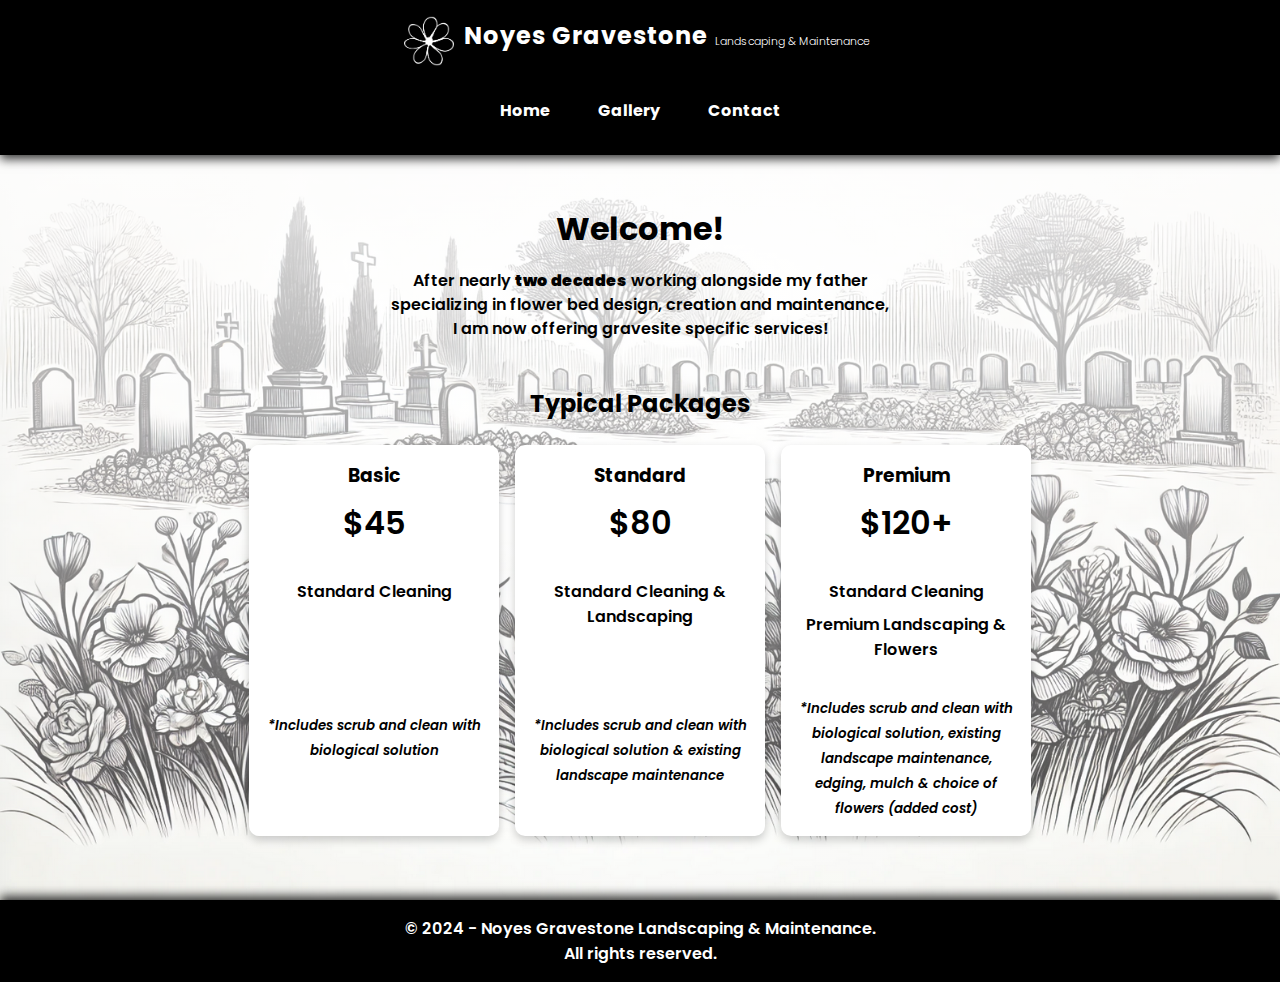
==== index.html @ 06953a1e "init commit" ====
<!DOCTYPE html>
<html lang="en">
<head>
    <meta charset="UTF-8">
    <meta name="viewport" content="width=device-width, initial-scale=1.0">
    <title>Noyes Gravestone Landscaping & Maintenance</title>
    <link rel="stylesheet" href="styles.css">
    <link rel="preconnect" href="https://fonts.googleapis.com">
    <link rel="preconnect" href="https://fonts.gstatic.com" crossorigin>
    <link href="https://fonts.googleapis.com/css2?family=Poppins:ital,wght@0,100;0,200;0,300;0,400;0,500;0,600;0,700;0,800;0,900;1,100;1,200;1,300;1,400;1,500;1,600;1,700;1,800;1,900&display=swap" rel="stylesheet">
</head>
<body>
    <header>
        <div class="logo-container">
            <img src="flower_logo_white.png" alt="Logo" class="logo">
            <h1 class="site-title">Noyes Gravestone</h1>
            <div class = "small-header">
                <small>Landscaping & Maintenance</small>
            </div>
            <br>
        </div>
        
        <nav>
            <div class="menu-icon" onclick="toggleMenu()">☰</div>
            <div id="menu" class="nav-links">
                <a href="index.html">Home</a>
                <a href="gallery.html">Gallery</a>
                <a href="contact.html">Contact</a>
            </div>
        </nav>
    </header>
    <main>
        <section class="hero">
            <h2>Welcome!</h2>
            <small>
                <p>After nearly <b>two decades</b> working alongside my father<br> specializing in flower bed design, creation and maintenance, <br> I am now offering gravesite specific services!</p>
            </small>
            <br>
        </section>
        
        <section class="pricing-cards">
            <h2>Typical Packages</h2>
            <div class="cards-container">
                <div class="card">
                    <h3>Basic</h3>
                    <p class="price">$45</p>
                    <ul>
                        <li>Standard Cleaning</li>
                    </ul>
                    <br>
                    <br>
                    <br>
                    <br>
                    <small><i>*Includes scrub and clean with biological solution</i></small>
                </div>
                <div class="card">
                    <h3>Standard</h3>
                    <p class="price">$80</p>
                    <ul>
                        <li>Standard Cleaning & Landscaping</li>
                    </ul>
                    <br>
                    <br>
                    <br>
                    <small><i>*Includes scrub and clean with biological solution & existing landscape maintenance</i></small>
                </div>
                <div class="card">
                    <h3>Premium</h3>
                    <p class="price">$120+</p>
                    <ul>
                        <li>Standard Cleaning</li>
                        <li>Premium Landscaping & Flowers</li>
                    </ul>
                    <br>
                    <small><i>*Includes scrub and clean with biological solution, existing landscape maintenance, edging, mulch & choice of flowers (added cost)</i></small>
                </div>
            </div>
        </section>
        
    </main>
    <footer>
        <p>&copy; 2024 - Noyes Gravestone Landscaping & Maintenance.<br> All rights reserved.</p>
    </footer>
    <script src="scripts.js"></script>
</body>
</html>
---- styles.css ----
/* General Reset */
* {
    margin: 0;
    padding: 0;
    box-sizing: border-box;
}

body {
    font-family: "Poppins", sans-serif;
    font-weight: 600;
    font-style: normal;
    margin: 0;
    padding: 0;
    display: flex;
    flex-direction: column;
    min-height: 100vh;
    overflow-x: hidden; /* Prevent horizontal scrolling */
    background-color: #f9f9f9;
    color: #333;
}

section.pricing-cards, section.hero {
    background-color: transparent;
}

/* Header Styling */
header {
    background-color: #000000;
    color: white;
    padding: 1em;
    text-align: center;
    position: relative;
    box-shadow: 0 2px 5px rgba(0, 0, 0, 0.1);
    display: flex;
    flex-direction: column;
    align-items: center;
    flex-wrap: wrap;
    z-index: 1000; /* Ensure header is above other content */
}

.logo-container {
    display: flex;
    align-items: center;
    justify-content: center;
    margin-bottom: 1em;
    width: 100%;
}

.logo {
    height: 50px;
    margin-right: 10px;
}

.site-title {
    font-size: 1.5em;
    margin-bottom: 0.5em;
    letter-spacing: 1px;
}

header {
    box-shadow: 0 4px 10px rgba(0, 0, 0, .8);
}

header nav {
    width: 100%;
}

header nav .nav-links {
    display: flex;
    justify-content: center;
    flex-wrap: wrap;
}

header nav .nav-links a {
    color: white;
    margin: 0.5em;
    text-decoration: none;
    padding: 0.5em 1em;
    transition: background-color 0.3s, color 0.3s;
    font-weight: bold;
}

header nav .nav-links a:hover {
    background-color: #61dafb;
    color: #000000;
    border-radius: 5px;
}

header .menu-icon {
    display: none;
    font-size: 2em;
    cursor: pointer;
    padding: 0.5em;
    transition: color 0.3s;
    position: absolute;
    top: 50%;
    left: 1em;
    transform: translateY(-50%); /* Center the icon vertically */
    z-index: 1001; /* Ensure menu icon is above other elements */
}

header .menu-icon:hover {
    color: #61dafb;
}

.small-header {
    padding: 0.5em;
    font-weight: 300;
    font-size: .82em;
}

/* Main Content Styling */
main {
    flex: 1;
    padding: 1em;
    /*background: linear-gradient(to bottom, #f9f9f9, #e9e9e9);*/
    background: linear-gradient(rgba(255, 255, 255, 0.9), rgba(255, 255, 255, 0.2)), 
                url(background_sketch_v2.png);
    /*background-image: url(background_sketch_v2.png); /* Replace with your image path */
    background-size: cover; /* Adjusts the image to cover the entire background */
    background-repeat: no-repeat; /* Prevents the image from repeating */
    background-position: center; /* Centers the background image */
}

.hero {
    background-color: #f9f9f9;
    color: black;
    padding: 2em;
    text-align: center;
    border-radius: 10px;
    /*box-shadow: 0 2px 10px rgba(0, 0, 0, 0.1);*/
    margin-top: .1em; /* Add margin to avoid overlap with header */
}

.hero h2 {
    margin: 0.5em 0;
    margin-top: 0;
    font-size: 2em;
    font-weight: bold;
}

.hero p {
    font-size: 1.2em;
    line-height: 1.5;
    text-shadow: 5px 5px 20px white;
}

.gallery {
    display: flex;
    flex-wrap: wrap;
    gap: 1em;
    justify-content: center;
    padding: 1em 0;
}

.gallery img {
    width: 100%;
    max-width: 200px;
    height: auto;
    border: 1px solid #ddd;
    border-radius: 5px;
    transition: transform 0.3s, box-shadow 0.3s;
}

.gallery img:hover {
    transform: scale(1.05);
    box-shadow: 0 4px 15px rgba(0, 0, 0, 0.1);
}

/* Footer Styling */
footer {
    background-color: #000000;
    color: white;
    text-align: center;
    padding: 1em;
    position: relative;
    bottom: 0;
    width: 100%;
    box-shadow: 0 -4px 10px rgba(0, 0, 0, 0.8);
}

/* Media Queries for Responsive Design */
@media (max-width: 600px) {
    .hero {
        padding: 1em;
    }

    .gallery img {
        max-width: 100%;
    }

    header nav .nav-links {
        display: none;
        flex-direction: column;
        width: 100%;
        background-color: #000000;
        position: absolute;
        top: 100%;
        left: 0;
        z-index: 1000; /* Ensure menu is above other content */
    }

    header nav .nav-links a {
        margin: 0;
        padding: 1em;
        text-align: center;
        border-bottom: 1px solid #444;
    }

    header .menu-icon {
        display: block;
    }
    
    .small-header {
        display: none;
    }

    .site-title {
        display: none;
    }
    
    .card i {
        display: none;
    }

    .logo-container {
        justify-content: center;
        width: 100%;
    }
}

/* price chart */
.pricing-cards {
    text-align: center;
    padding: 1em 0; /* Reduce padding to decrease space */
    background-color: #f9f9f9;
    display: flex;
    flex-direction: column;
    justify-content: center;
    min-height: 50vh; /* Reduce the minimum height */
    margin-bottom: 2em; /* Add some margin to create space above the footer */
    color: #000000;
    border-radius: 10px;
}

.pricing-cards h2 {
    padding-bottom: 1em;
}

.cards-container {
    display: flex;
    justify-content: center; /* Center the cards horizontally */
    flex-wrap: wrap;
    gap: 1em;
}

.card {
    background-color: white;
    border-radius: 10px;
    box-shadow: 0 4px 10px rgba(0, 0, 0, 0.2);
    padding: 1em;
    flex: 1;
    max-width: 250px;
    text-align: center;
}

.card h3 {
    margin-bottom: 0.5em;
}

.card .price {
    font-size: 2em;
    color: #000000;
    margin-bottom: 1em;
}

.card ul {
    list-style-type: none;
    padding: 0;
}

.card ul li {
    margin-bottom: 0.5em;
    font-size: 1em;
}

.hero {
    margin-bottom: -1.75em; /* Reduce space between the hero section and pricing */
}

/* Ensure footer sticks to bottom */
html, body {
    height: 100%;
}

body {
    display: flex;
    flex-direction: column;
}

main {
    flex: 1;
    display: flex;
    flex-direction: column;
}
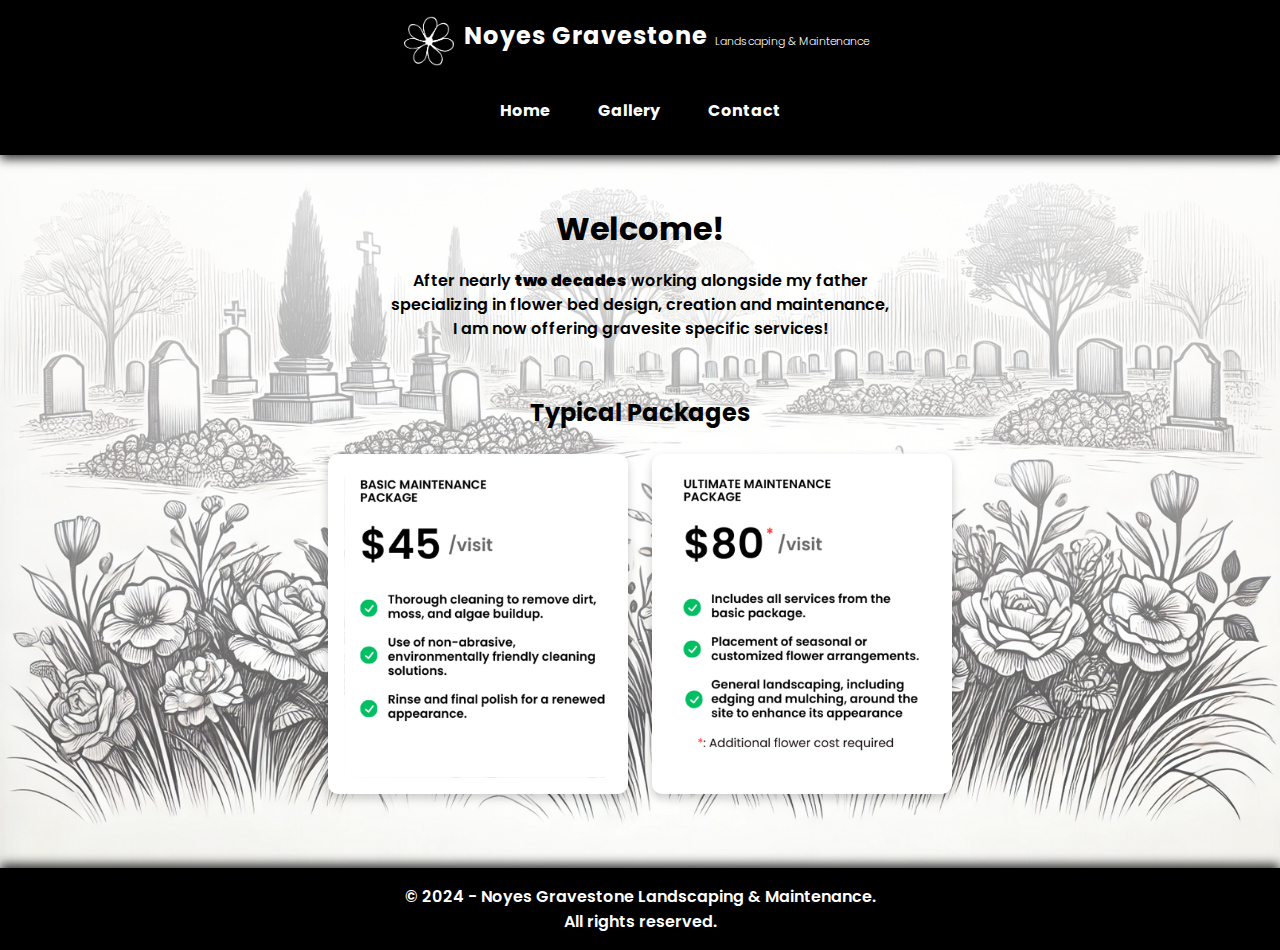
==== commit 2a510671: "card redesign" ====
--- a/index.html
+++ b/index.html
@@ -42,6 +42,7 @@
             <h2>Typical Packages</h2>
             <div class="cards-container">
                 <div class="card">
+                    <!--
                     <h3>Basic</h3>
                     <p class="price">$45</p>
                     <ul>
@@ -52,8 +53,11 @@
                     <br>
                     <br>
                     <small><i>*Includes scrub and clean with biological solution</i></small>
+                    -->
+                    <img src="45_pack.png"/>
                 </div>
                 <div class="card">
+                    <!--
                     <h3>Standard</h3>
                     <p class="price">$80</p>
                     <ul>
@@ -63,7 +67,10 @@
                     <br>
                     <br>
                     <small><i>*Includes scrub and clean with biological solution & existing landscape maintenance</i></small>
+                    -->
+                    <img src="80_pack.png"/>
                 </div>
+                <!--
                 <div class="card">
                     <h3>Premium</h3>
                     <p class="price">$120+</p>
@@ -74,6 +81,7 @@
                     <br>
                     <small><i>*Includes scrub and clean with biological solution, existing landscape maintenance, edging, mulch & choice of flowers (added cost)</i></small>
                 </div>
+                -->
             </div>
         </section>
         
--- a/styles.css
+++ b/styles.css
@@ -251,7 +251,7 @@
     display: flex;
     justify-content: center; /* Center the cards horizontally */
     flex-wrap: wrap;
-    gap: 1em;
+    gap: 1.5em;
 }
 
 .card {
@@ -260,8 +260,16 @@
     box-shadow: 0 4px 10px rgba(0, 0, 0, 0.2);
     padding: 1em;
     flex: 1;
-    max-width: 250px;
-    text-align: center;
+    max-width: 300px;
+    text-align: center;
+    overflow: hidden;
+}
+
+.card img {
+    width: 100%; 
+    height: auto; 
+    display: block; 
+    border-radius: 10px; 
 }
 
 .card h3 {
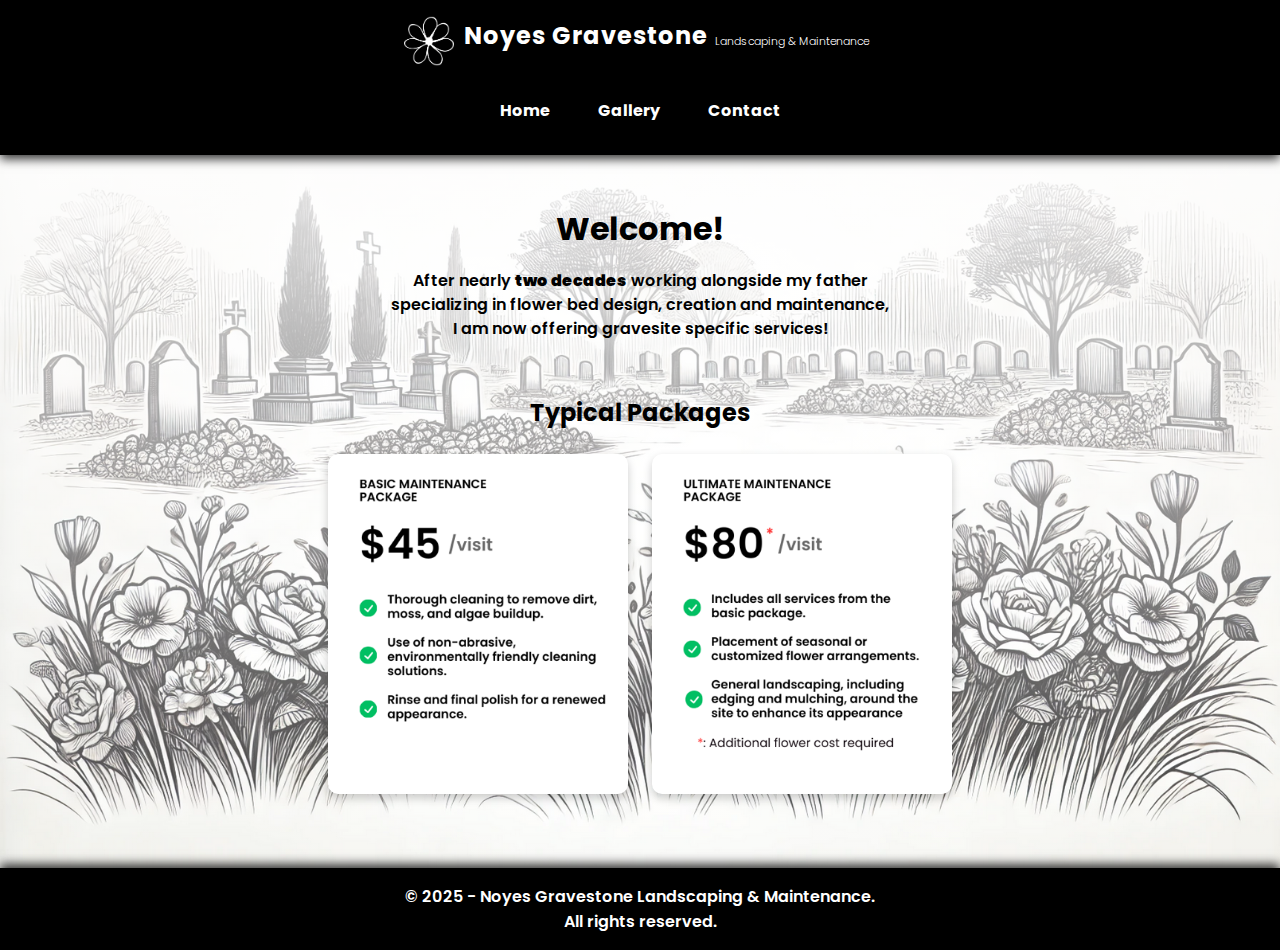
==== commit d600a462: "Header tweak and cc update" ====
--- a/index.html
+++ b/index.html
@@ -87,7 +87,7 @@
         
     </main>
     <footer>
-        <p>&copy; 2024 - Noyes Gravestone Landscaping & Maintenance.<br> All rights reserved.</p>
+        <p>&copy; 2025 - Noyes Gravestone Landscaping & Maintenance.<br> All rights reserved.</p>
     </footer>
     <script src="scripts.js"></script>
 </body>
--- a/styles.css
+++ b/styles.css
@@ -216,7 +216,7 @@
     }
 
     .site-title {
-        display: none;
+        font-size: 0.75em;
     }
     
     .card i {
